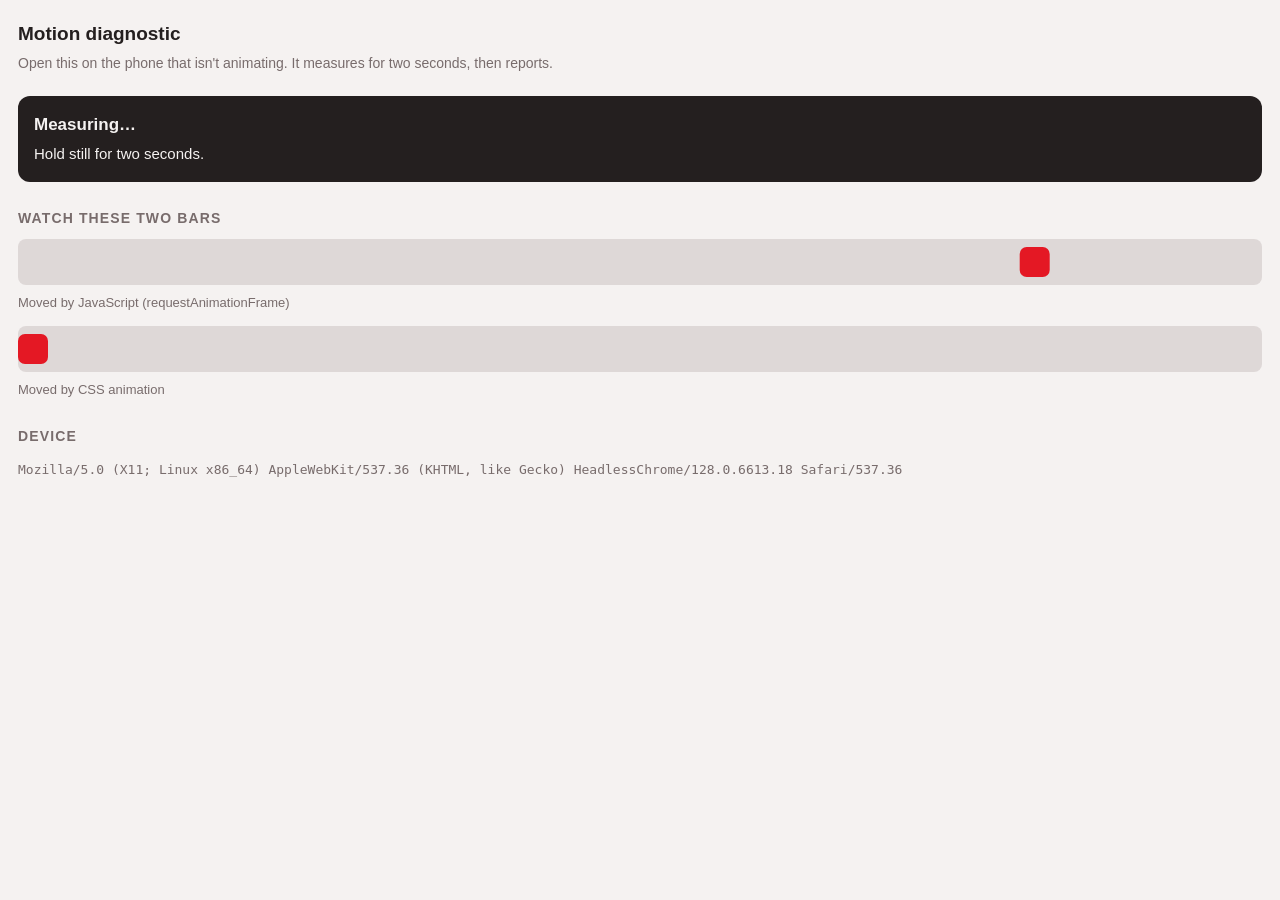
==== diag.html @ 7788120d "Cache assets properly, and add an on-device motion diagnostic Every file was being served max-age=0," ====
<!DOCTYPE html>
<html lang="en">
<head>
<meta charset="utf-8">
<meta name="viewport" content="width=device-width, initial-scale=1">
<title>Motion diagnostic — Olive Grey</title>
<style>
  :root { color-scheme: light dark; }
  body {
    margin: 0; padding: 20px 18px 60px;
    font: 16px/1.5 -apple-system, BlinkMacSystemFont, "Segoe UI", sans-serif;
    background: #F5F2F1; color: #241F1F;
  }
  @media (prefers-color-scheme: dark) {
    body { background: #171414; color: #F0EBEA; }
  }
  h1 { font-size: 19px; margin: 0 0 4px; }
  p.sub { margin: 0 0 20px; color: #786C6C; font-size: 14px; }
  .row {
    display: flex; justify-content: space-between; gap: 12px;
    padding: 11px 0; border-bottom: 1px solid rgba(128,110,110,0.28);
  }
  .row b { font-weight: 600; }
  .row span { text-align: right; font-variant-numeric: tabular-nums; }
  .yes { color: #1E7A34; font-weight: 700; }
  .no  { color: #C11622; font-weight: 700; }
  .verdict {
    margin: 22px 0; padding: 16px; border-radius: 12px;
    background: #241F1F; color: #F5F2F1; font-size: 15px;
  }
  .verdict b { display: block; font-size: 17px; margin-bottom: 6px; }
  h2 { font-size: 14px; text-transform: uppercase; letter-spacing: .08em;
       color: #786C6C; margin: 26px 0 10px; }
  .track { background: rgba(128,110,110,0.2); border-radius: 8px; height: 46px;
           position: relative; overflow: hidden; margin-bottom: 8px; }
  .box { position: absolute; top: 8px; left: 0; width: 30px; height: 30px;
         border-radius: 7px; background: #E41824; }
  #cssbox { animation: slide 2s linear infinite alternate; }
  @keyframes slide { from { transform: translateX(4px); } to { transform: translateX(calc(100vw - 90px)); } }
  .lbl { font-size: 13px; color: #786C6C; margin-bottom: 14px; }
  code { font-size: 13px; word-break: break-all; color: #786C6C; }
</style>
</head>
<body>

<h1>Motion diagnostic</h1>
<p class="sub">Open this on the phone that isn't animating. It measures for two
seconds, then reports.</p>

<div id="verdict" class="verdict"><b>Measuring…</b>Hold still for two seconds.</div>

<div id="rows"></div>

<h2>Watch these two bars</h2>
<div class="track"><div class="box" id="jsbox"></div></div>
<div class="lbl">Moved by JavaScript (requestAnimationFrame)</div>
<div class="track"><div class="box" id="cssbox"></div></div>
<div class="lbl">Moved by CSS animation</div>

<h2>Device</h2>
<code id="ua"></code>

<script>
(function () {
  var out = [];
  function add(k, v, good) {
    out.push('<div class="row"><b>' + k + '</b><span' +
      (good === undefined ? '' : ' class="' + (good ? 'yes' : 'no') + '"') +
      '>' + v + '</span></div>');
  }

  var mqReduce = window.matchMedia &&
    window.matchMedia('(prefers-reduced-motion: reduce)').matches;

  // Drive the JS bar and count frames delivered
  var frames = 0, t0 = (performance && performance.now()) || Date.now(), box = document.getElementById('jsbox');
  var travel = Math.max(40, window.innerWidth - 90);
  (function loop(now) {
    frames++;
    var t = (((now || 0) / 1400) % 2);
    if (t > 1) t = 2 - t;
    box.style.transform = 'translateX(' + (4 + t * travel).toFixed(1) + 'px)';
    requestAnimationFrame(loop);
  })(t0);

  var css = document.getElementById('cssbox');
  var anim0 = null;
  if (css.getAnimations) { var a = css.getAnimations()[0]; anim0 = a ? a.currentTime : null; }
  var tl0 = document.timeline ? document.timeline.currentTime : null;

  setTimeout(function () {
    var elapsed = ((performance && performance.now()) || Date.now()) - t0;
    var fps = frames / (elapsed / 1000);

    var anim1 = null;
    if (css.getAnimations) { var b = css.getAnimations()[0]; anim1 = b ? b.currentTime : null; }
    var tl1 = document.timeline ? document.timeline.currentTime : null;

    var cssRuns = anim0 !== null && anim1 !== null && anim1 > anim0;
    var tlRuns = tl0 !== null && tl1 !== null && tl1 > tl0;
    var jsRuns = fps > 5;

    add('Asks for reduced motion', mqReduce ? 'YES' : 'no', !mqReduce);
    add('The site would set', mqReduce ? 'data-motion="off"' : 'data-motion="on"', !mqReduce);
    add('JavaScript frames', Math.round(fps) + ' per second', jsRuns);
    add('CSS animations running', cssRuns ? 'yes' : 'NO', cssRuns);
    add('Document clock running', tlRuns ? 'yes' : 'NO', tlRuns);
    add('Page visible to browser', document.visibilityState, document.visibilityState === 'visible');
    add('Screen', window.innerWidth + ' × ' + window.innerHeight, undefined);
    add('Device pixel ratio', window.devicePixelRatio || 1, undefined);
    document.getElementById('rows').innerHTML = out.join('');

    var v = document.getElementById('verdict');
    if (mqReduce) {
      v.innerHTML = '<b>This phone is asking for reduced motion.</b>' +
        'The site is obeying it and switching every animation off. On iOS that ' +
        'comes from Settings › Accessibility › Motion › Reduce Motion, ' +
        'or from Low Power Mode. Nothing is broken — but tell me and I can ' +
        'change what the site does about it.';
    } else if (!jsRuns || !cssRuns) {
      v.innerHTML = '<b>This browser is not running animations.</b>' +
        'The phone is not asking for reduced motion, but frames are not being ' +
        'delivered here (' + Math.round(fps) + '/second, CSS ' +
        (cssRuns ? 'running' : 'stopped') + '). That points at the in-app ' +
        'browser rather than the site. Try opening the same page in Safari.';
    } else {
      v.innerHTML = '<b>Animation is working on this browser.</b>' +
        Math.round(fps) + ' frames per second, CSS animations running. If the ' +
        'site still looks still here, the fault is in the site and I need to ' +
        'keep digging.';
    }
  }, 2000);

  document.getElementById('ua').textContent = navigator.userAgent;
})();
</script>
</body>
</html>
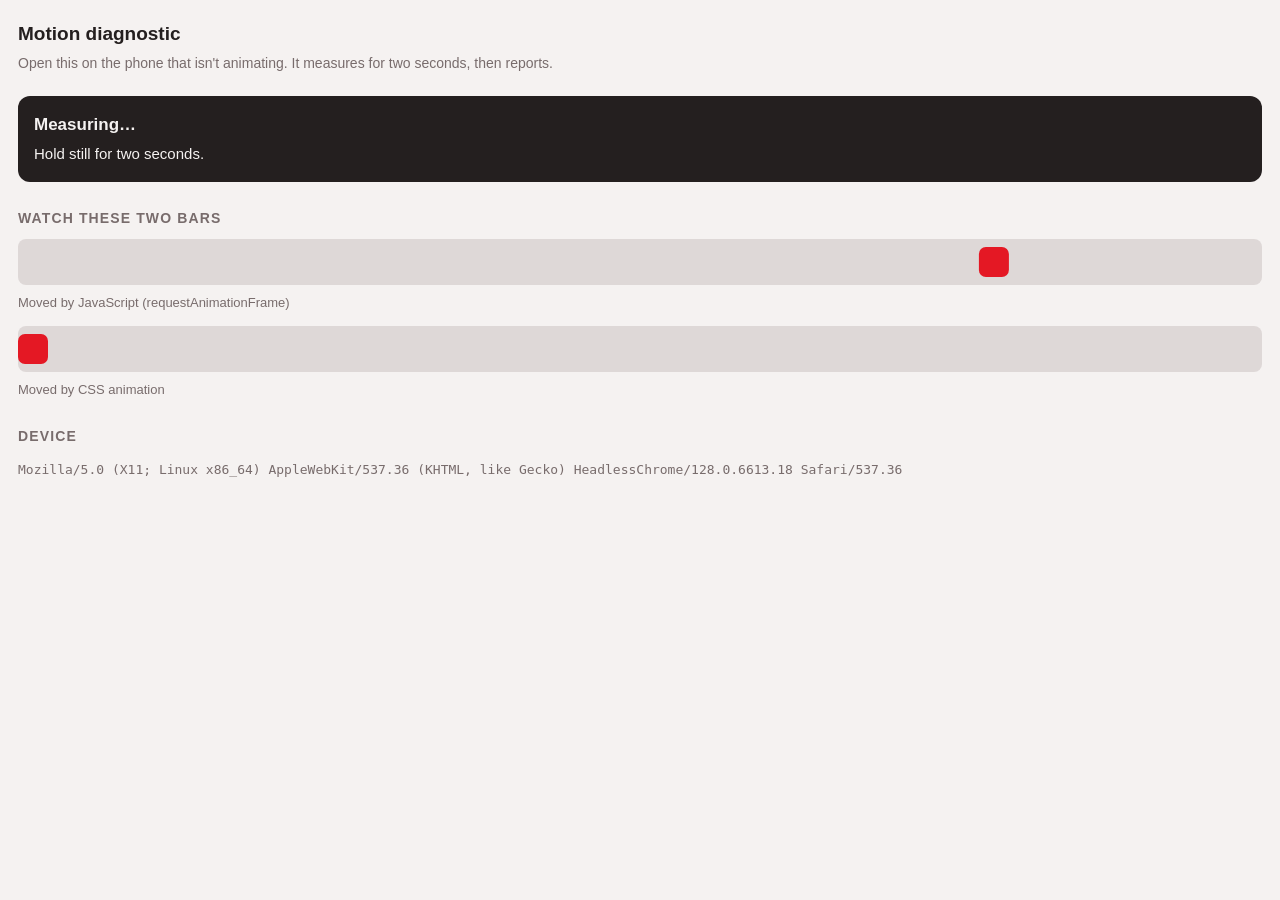
==== commit fc1396e2: "Reduce motion rather than eliminating it A phone with Reduce Motion switched on — which on iOS inclu" ====
--- a/diag.html
+++ b/diag.html
@@ -100,8 +100,8 @@
     var tlRuns = tl0 !== null && tl1 !== null && tl1 > tl0;
     var jsRuns = fps > 5;
 
-    add('Asks for reduced motion', mqReduce ? 'YES' : 'no', !mqReduce);
-    add('The site would set', mqReduce ? 'data-motion="off"' : 'data-motion="on"', !mqReduce);
+    add('Asks for reduced motion', mqReduce ? 'YES' : 'no', undefined);
+    add('The site would set', mqReduce ? 'data-motion="calm"' : 'data-motion="full"', undefined);
     add('JavaScript frames', Math.round(fps) + ' per second', jsRuns);
     add('CSS animations running', cssRuns ? 'yes' : 'NO', cssRuns);
     add('Document clock running', tlRuns ? 'yes' : 'NO', tlRuns);
@@ -113,10 +113,11 @@
     var v = document.getElementById('verdict');
     if (mqReduce) {
       v.innerHTML = '<b>This phone is asking for reduced motion.</b>' +
-        'The site is obeying it and switching every animation off. On iOS that ' +
-        'comes from Settings › Accessibility › Motion › Reduce Motion, ' +
-        'or from Low Power Mode. Nothing is broken — but tell me and I can ' +
-        'change what the site does about it.';
+        'On iOS that comes from Settings › Accessibility › Motion › Reduce ' +
+        'Motion, or from Low Power Mode. The site runs in its calm mode: the ' +
+        'carousel still turns, the type still drifts and things still fade in, ' +
+        'but nothing parallaxes, zooms or slides in from off screen. ' +
+        'Add ?motion=full to the address to see everything.';
     } else if (!jsRuns || !cssRuns) {
       v.innerHTML = '<b>This browser is not running animations.</b>' +
         'The phone is not asking for reduced motion, but frames are not being ' +
